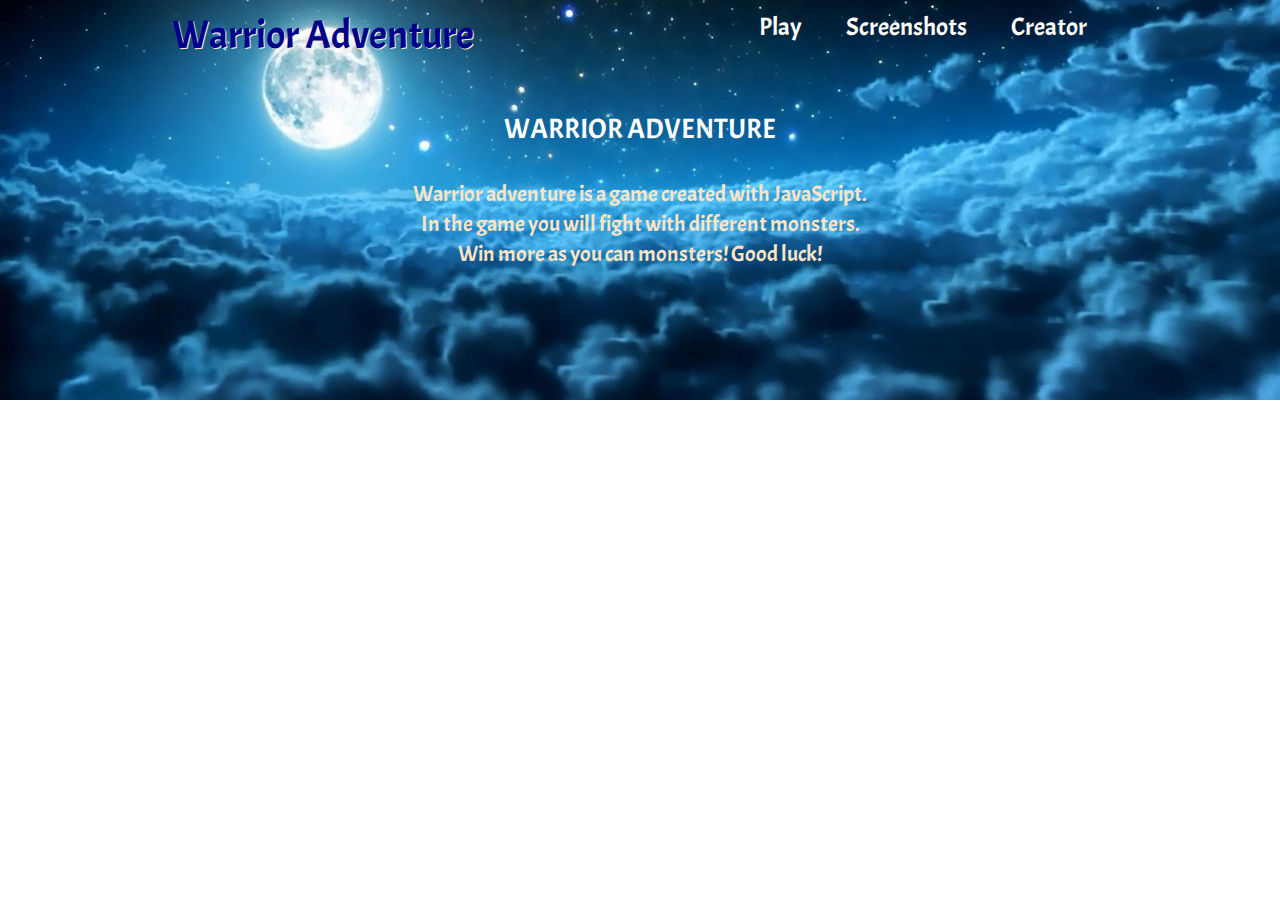
==== index.html @ 5133135a "feat: add header" ====
<!doctype html>
<html lang="en">
<head>
    <meta charset="UTF-8">
    <meta name="viewport"
          content="width=device-width, user-scalable=no, initial-scale=1.0, maximum-scale=1.0, minimum-scale=1.0">
    <meta http-equiv="X-UA-Compatible" content="ie=edge">
    <link rel="stylesheet" href="css/reset.css">
    <link rel="stylesheet" href="css/style.css">
    <link rel="stylesheet" href="https://fonts.googleapis.com/css?family=Acme">
    <title>Warrior adventure</title>
</head>
<body>
<header>
    <nav class="menu">
        <a class="logo" href="#">Warrior adventure</a>
        <ul class="navigation">
            <li><a href="#">Play</a></li>
            <li><a href="#">Screenshots</a></li>
            <li><a href="#">Creator</a></li>
        </ul>
    </nav>
    <section class="info">
        <p class="title">Warrior adventure</p>
        <p class="description">
            Warrior adventure is a game created with JavaScript.
        </p>
        <p class="description">
            In the game you will fight with different monsters.
        </p>
        <p class="description">
            Win more as you can monsters! Good luck!
        </p>
    </section>
</header>
<main>

</main>
<footer></footer>
</body>
</html>
---- css/style.css ----
* {
  box-sizing: border-box;
  -webkit-user-select: none;
  -moz-user-select: none;
  -ms-user-select: none;
  user-select: none;
}
html {
  font-family: 'Acme', "Tahoma", sans-serif;
  font-size: 10px;
}
header {
  display: flex;
  flex-direction: column;
  justify-content: flex-start;
  align-items: center;
  min-height: 400px;
  background: url("../img/bg.jpg") no-repeat;
  background-position: center center;
  background-size: cover;
}
.menu {
  display: flex;
  justify-content: space-around;
  align-items: flex-start;
  width: 100%;
  max-width: 1200px;
  margin-top: 15px;
}
.menu .logo {
  font-size: 4rem;
  text-decoration: none;
  text-transform: capitalize;
  text-shadow: 1px 1px antiquewhite;
  color: darkblue;
  transition: 0.3s color;
}
.menu .logo:hover {
  color: orange;
}
.navigation {
  display: flex;
  justify-content: space-around;
}
.navigation li {
  margin: 0 10px;
  padding: 0 10px;
  cursor: pointer;
}
.navigation li:hover a {
  color: aqua;
  border-bottom: 2px solid orange;
}
.navigation li a {
  font-size: 2.5rem;
  text-decoration: none;
  color: white;
  border: 2px solid transparent;
  transition: 0.3s border-bottom, 0.3s color;
}
.info {
  margin-top: 60px;
  color: white;
  text-align: center;
  cursor: default;
}
.info .title {
  margin-bottom: 40px;
  font-size: 2.8rem;
  text-transform: uppercase;
}
.info .description {
  margin: 8px 0;
  font-size: 2.2rem;
  color: bisque;
}
/*# sourceMappingURL=style.css.map */
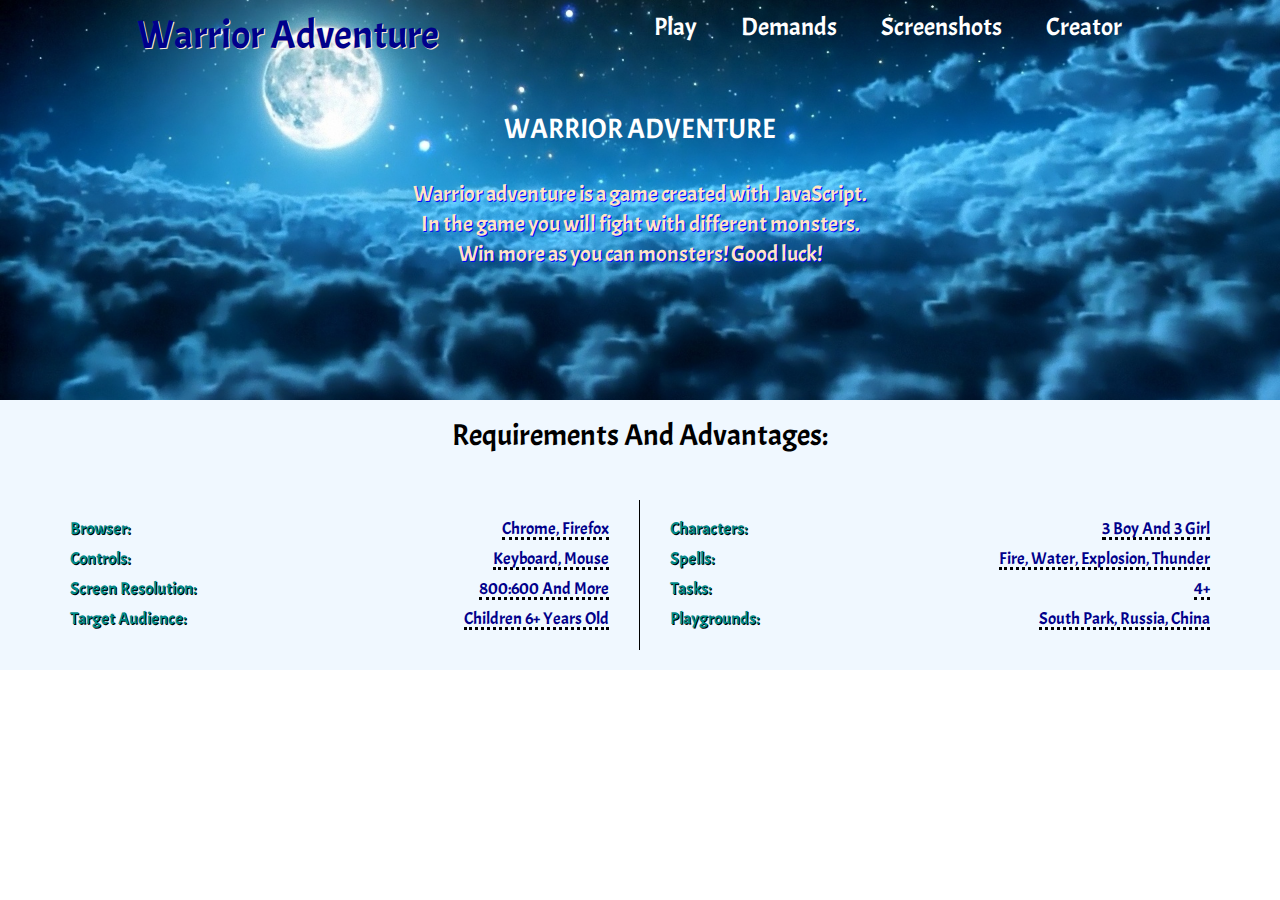
==== commit 214cc2e9: "feat: add requarements and benefits" ====
--- a/index.html
+++ b/index.html
@@ -16,25 +16,37 @@
         <a class="logo" href="#">Warrior adventure</a>
         <ul class="navigation">
             <li><a href="#">Play</a></li>
+            <li><a href="#demands">Demands</a></li>
             <li><a href="#">Screenshots</a></li>
             <li><a href="#">Creator</a></li>
         </ul>
     </nav>
     <section class="info">
         <p class="title">Warrior adventure</p>
-        <p class="description">
-            Warrior adventure is a game created with JavaScript.
-        </p>
-        <p class="description">
-            In the game you will fight with different monsters.
-        </p>
-        <p class="description">
-            Win more as you can monsters! Good luck!
-        </p>
+        <p class="description">Warrior adventure is a game created with JavaScript.</p>
+        <p class="description">In the game you will fight with different monsters.</p>
+        <p class="description">Win more as you can monsters! Good luck!</p>
     </section>
 </header>
 <main>
+    <section class="demands" id="demands">
+        <p class="title">Requirements and advantages:</p>
+        <div class="demands-and-benefits">
+            <ul>
+                <li><span>Browser: </span><span>Chrome, Firefox</span></li>
+                <li><span>Controls: </span><span>Keyboard, mouse</span></li>
+                <li><span>Screen resolution: </span><span>800:600 and more</span></li>
+                <li><span>target audience: </span><span>Children 6+ years old</span></li>
+            </ul>
+            <ul>
+                <li><span>Characters: </span><span>3 boy and 3 girl</span></li>
+                <li><span>Spells: </span><span>Fire, Water, Explosion, Thunder</span></li>
+                <li><span>Tasks: </span><span>4+</span></li>
+                <li><span>Playgrounds: </span><span>South Park, Russia, China</span></li>
+            </ul>
 
+        </div>
+    </section>
 </main>
 <footer></footer>
 </body>
--- a/css/style.css
+++ b/css/style.css
@@ -54,6 +54,7 @@
 .navigation li a {
   font-size: 2.5rem;
   text-decoration: none;
+  text-transform: capitalize;
   color: white;
   border: 2px solid transparent;
   transition: 0.3s border-bottom, 0.3s color;
@@ -73,5 +74,50 @@
   margin: 8px 0;
   font-size: 2.2rem;
   color: bisque;
+  text-shadow: 1px 1px blue;
+}
+.demands {
+  display: flex;
+  align-items: center;
+  flex-direction: column;
+  padding: 20px 15px;
+  background: aliceblue;
+}
+.demands .title {
+  font-size: 3rem;
+  text-align: center;
+  text-transform: capitalize;
+}
+.demands .demands-and-benefits {
+  display: flex;
+  justify-content: center;
+  width: 100%;
+  max-width: 1200px;
+  margin-top: 50px;
+}
+.demands .demands-and-benefits ul {
+  width: 50%;
+  padding: 10px 30px;
+}
+.demands .demands-and-benefits ul:first-child {
+  border-right: 1px solid black;
+}
+.demands .demands-and-benefits ul li {
+  display: flex;
+  justify-content: space-between;
+  margin: 10px 0;
+}
+.demands .demands-and-benefits ul li span {
+  font-size: 1.7rem;
+  text-transform: capitalize;
+}
+.demands .demands-and-benefits ul li span:first-child {
+  margin-right: 15px;
+  color: darkcyan;
+  text-shadow: 1px 1px black;
+}
+.demands .demands-and-benefits ul li span:last-child {
+  color: darkblue;
+  border-bottom: 3px dotted black;
 }
 /*# sourceMappingURL=style.css.map */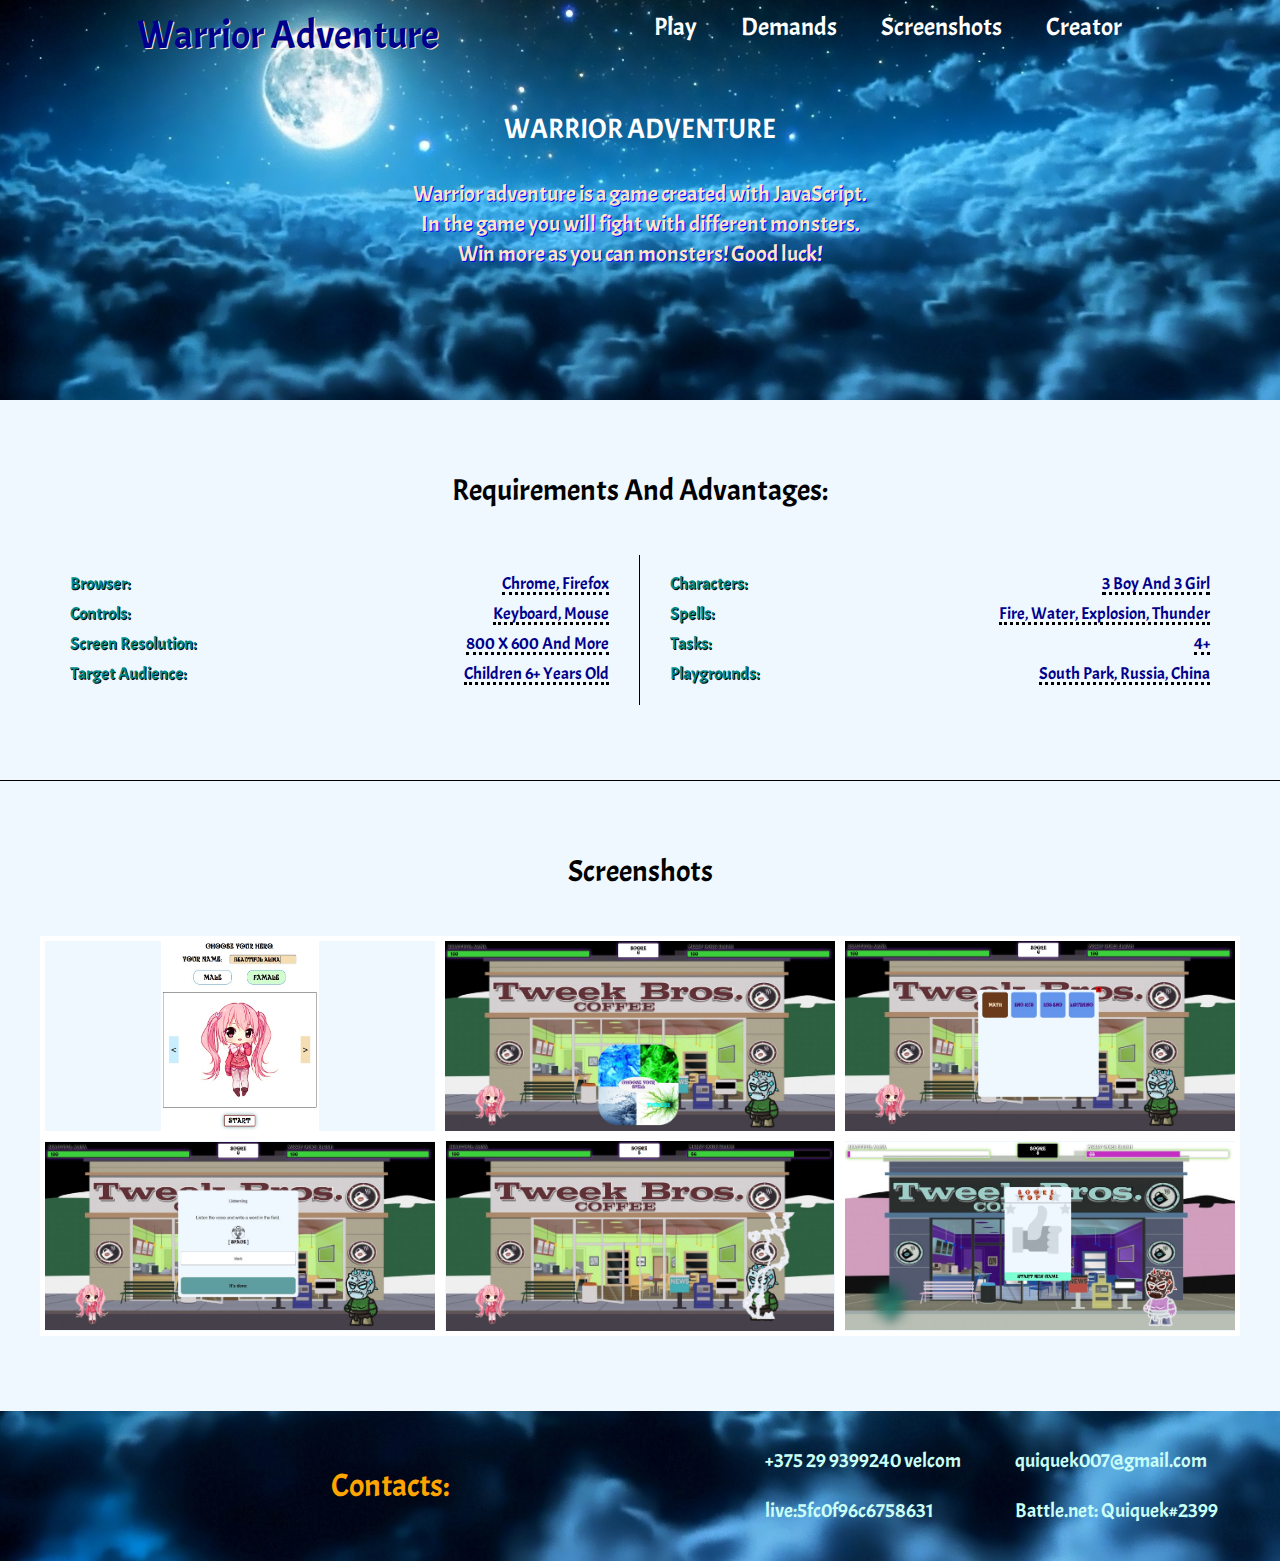
==== commit 6b7eae0a: "feat: add footer" ====
--- a/index.html
+++ b/index.html
@@ -17,8 +17,8 @@
         <ul class="navigation">
             <li><a href="#">Play</a></li>
             <li><a href="#demands">Demands</a></li>
-            <li><a href="#">Screenshots</a></li>
-            <li><a href="#">Creator</a></li>
+            <li><a href="#screenshots">Screenshots</a></li>
+            <li><a href="#contacts">Creator</a></li>
         </ul>
     </nav>
     <section class="info">
@@ -35,7 +35,7 @@
             <ul>
                 <li><span>Browser: </span><span>Chrome, Firefox</span></li>
                 <li><span>Controls: </span><span>Keyboard, mouse</span></li>
-                <li><span>Screen resolution: </span><span>800:600 and more</span></li>
+                <li><span>Screen resolution: </span><span>800 x 600 and more</span></li>
                 <li><span>target audience: </span><span>Children 6+ years old</span></li>
             </ul>
             <ul>
@@ -47,7 +47,26 @@
 
         </div>
     </section>
+    <section class="screenshots" id="screenshots">
+        <p class="title">screenshots</p>
+        <div class="container">
+            <img class="screenshot" src="img/screenshots/greetings.jpg" alt="greetings">
+            <img class="screenshot" src="img/screenshots/battleground.jpg" alt="battleground">
+            <img class="screenshot" src="img/screenshots/tasks.jpg" alt="tasks">
+            <img class="screenshot" src="img/screenshots/solving.jpg" alt="solving">
+            <img class="screenshot" src="img/screenshots/victory.jpg" alt="victory">
+            <img class="screenshot" src="img/screenshots/lose.jpg" alt="lose">
+        </div>
+    </section>
 </main>
-<footer></footer>
+<footer>
+    <p class="title">Contacts:</p>
+    <div class="contacts" id="contacts">
+        <span><a href="tel:+375299399240">+375 29 9399240 velcom</a></span>
+        <span><a href="mailto:quiquek007@gmail.com">quiquek007@gmail.com</a></span>
+        <span><a href="skype:live:5fc0f96c6758631">live:5fc0f96c6758631</a></span>
+        <span><a href="">Battle.net: Quiquek#2399</a></span>
+    </div>
+</footer>
 </body>
 </html>--- a/css/style.css
+++ b/css/style.css
@@ -27,7 +27,7 @@
   max-width: 1200px;
   margin-top: 15px;
 }
-.menu .logo {
+.menu > .logo {
   font-size: 4rem;
   text-decoration: none;
   text-transform: capitalize;
@@ -35,23 +35,23 @@
   color: darkblue;
   transition: 0.3s color;
 }
-.menu .logo:hover {
+.menu > .logo:hover {
   color: orange;
 }
 .navigation {
   display: flex;
   justify-content: space-around;
 }
-.navigation li {
+.navigation > li {
   margin: 0 10px;
   padding: 0 10px;
   cursor: pointer;
 }
-.navigation li:hover a {
+.navigation > li:hover a {
   color: aqua;
   border-bottom: 2px solid orange;
 }
-.navigation li a {
+.navigation > li > a {
   font-size: 2.5rem;
   text-decoration: none;
   text-transform: capitalize;
@@ -65,12 +65,12 @@
   text-align: center;
   cursor: default;
 }
-.info .title {
+.info > .title {
   margin-bottom: 40px;
   font-size: 2.8rem;
   text-transform: uppercase;
 }
-.info .description {
+.info > .description {
   margin: 8px 0;
   font-size: 2.2rem;
   color: bisque;
@@ -80,44 +80,110 @@
   display: flex;
   align-items: center;
   flex-direction: column;
-  padding: 20px 15px;
+  padding: 75px 15px;
   background: aliceblue;
 }
-.demands .title {
+.demands > .title {
   font-size: 3rem;
   text-align: center;
   text-transform: capitalize;
 }
-.demands .demands-and-benefits {
+.demands > .demands-and-benefits {
   display: flex;
   justify-content: center;
   width: 100%;
   max-width: 1200px;
   margin-top: 50px;
 }
-.demands .demands-and-benefits ul {
+.demands > .demands-and-benefits > ul {
   width: 50%;
   padding: 10px 30px;
 }
-.demands .demands-and-benefits ul:first-child {
+.demands > .demands-and-benefits > ul:first-child {
   border-right: 1px solid black;
 }
-.demands .demands-and-benefits ul li {
+.demands > .demands-and-benefits > ul > li {
   display: flex;
   justify-content: space-between;
   margin: 10px 0;
 }
-.demands .demands-and-benefits ul li span {
+.demands > .demands-and-benefits > ul > li > span {
   font-size: 1.7rem;
   text-transform: capitalize;
 }
-.demands .demands-and-benefits ul li span:first-child {
+.demands > .demands-and-benefits > ul > li > span:first-child {
   margin-right: 15px;
   color: darkcyan;
   text-shadow: 1px 1px black;
 }
-.demands .demands-and-benefits ul li span:last-child {
+.demands > .demands-and-benefits > ul > li > span:last-child {
   color: darkblue;
   border-bottom: 3px dotted black;
 }
+.screenshots {
+  display: flex;
+  flex-direction: column;
+  align-items: center;
+  padding: 75px 0;
+  background: aliceblue;
+  border-top: 1px solid black;
+}
+.screenshots > .title {
+  width: 100%;
+  text-align: center;
+  font-size: 3rem;
+  margin: 0 0 50px;
+  text-transform: capitalize;
+}
+.screenshots > .container {
+  display: flex;
+  flex-wrap: wrap;
+  max-width: 1200px;
+}
+.screenshots > .container > .screenshot {
+  max-height: 200px;
+  width: calc(100% / 3);
+  border: 5px solid white;
+  object-fit: contain;
+  transition: 0.5s border, 0.5s transform;
+}
+.screenshots > .container > .screenshot:hover {
+  border-color: brown;
+  transform: scale(1.25);
+}
+footer {
+  display: flex;
+  width: 100%;
+  padding: 25px 15px;
+  background: url("/img/bg.jpg") no-repeat;
+  background-position: center bottom;
+  background-size: cover;
+}
+footer > .title {
+  display: flex;
+  align-items: center;
+  justify-content: center;
+  width: 60%;
+  font-size: 3.2rem;
+  color: orange;
+}
+footer > .contacts {
+  display: flex;
+  flex-wrap: wrap;
+  width: 40%;
+  color: aliceblue;
+}
+footer > .contacts > span {
+  width: 50%;
+  margin: 15px 0;
+}
+footer > .contacts > span > a {
+  color: #cafff7;
+  text-decoration: none;
+  transition: 0.3s color;
+  font-size: 2rem;
+}
+footer > .contacts > span > a:hover {
+  color: orange;
+}
 /*# sourceMappingURL=style.css.map */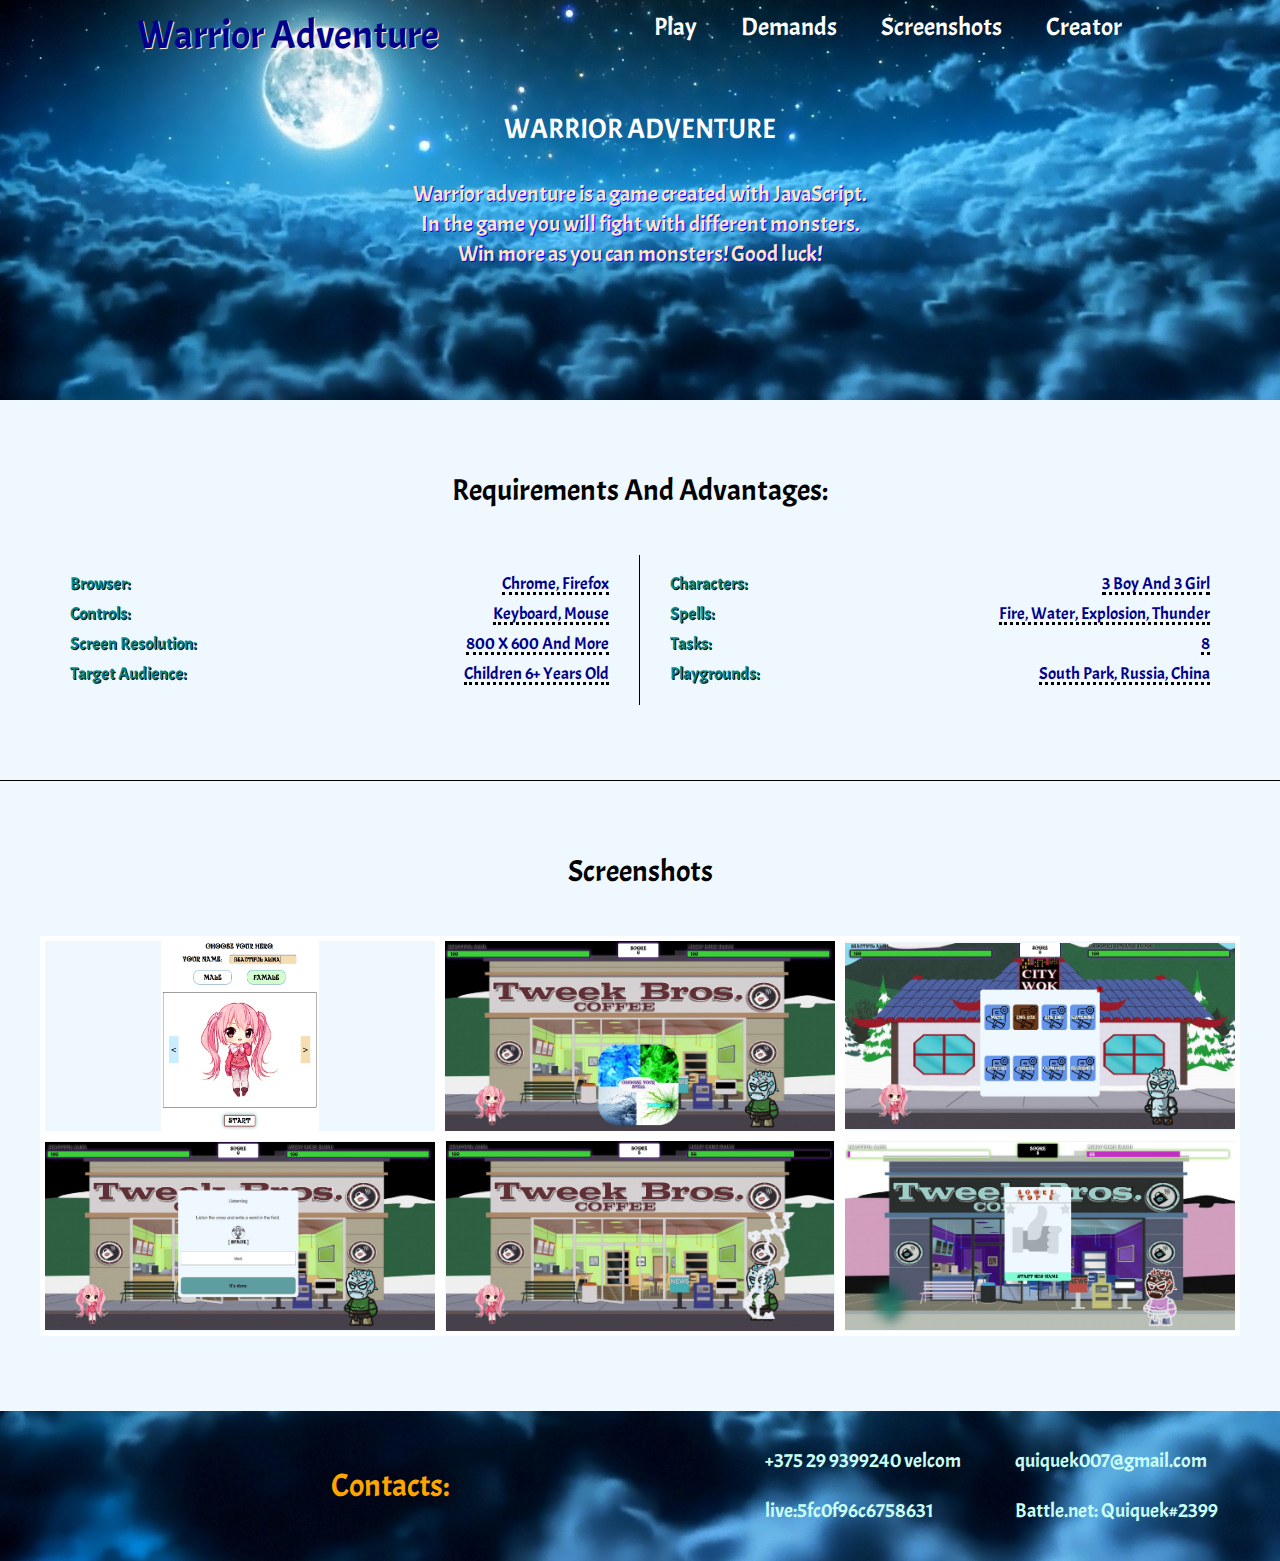
==== commit c69d7758: "feat: intertwine site and game" ====
--- a/index.html
+++ b/index.html
@@ -15,7 +15,7 @@
     <nav class="menu">
         <a class="logo" href="#">Warrior adventure</a>
         <ul class="navigation">
-            <li><a href="#">Play</a></li>
+            <li><a href="game/index.html">Play</a></li>
             <li><a href="#demands">Demands</a></li>
             <li><a href="#screenshots">Screenshots</a></li>
             <li><a href="#contacts">Creator</a></li>
@@ -41,7 +41,7 @@
             <ul>
                 <li><span>Characters: </span><span>3 boy and 3 girl</span></li>
                 <li><span>Spells: </span><span>Fire, Water, Explosion, Thunder</span></li>
-                <li><span>Tasks: </span><span>4+</span></li>
+                <li><span>Tasks: </span><span>8</span></li>
                 <li><span>Playgrounds: </span><span>South Park, Russia, China</span></li>
             </ul>
 
--- a/css/style.css
+++ b/css/style.css
@@ -155,7 +155,7 @@
   display: flex;
   width: 100%;
   padding: 25px 15px;
-  background: url("/img/bg.jpg") no-repeat;
+  background: url("../img/bg.jpg") no-repeat;
   background-position: center bottom;
   background-size: cover;
 }
